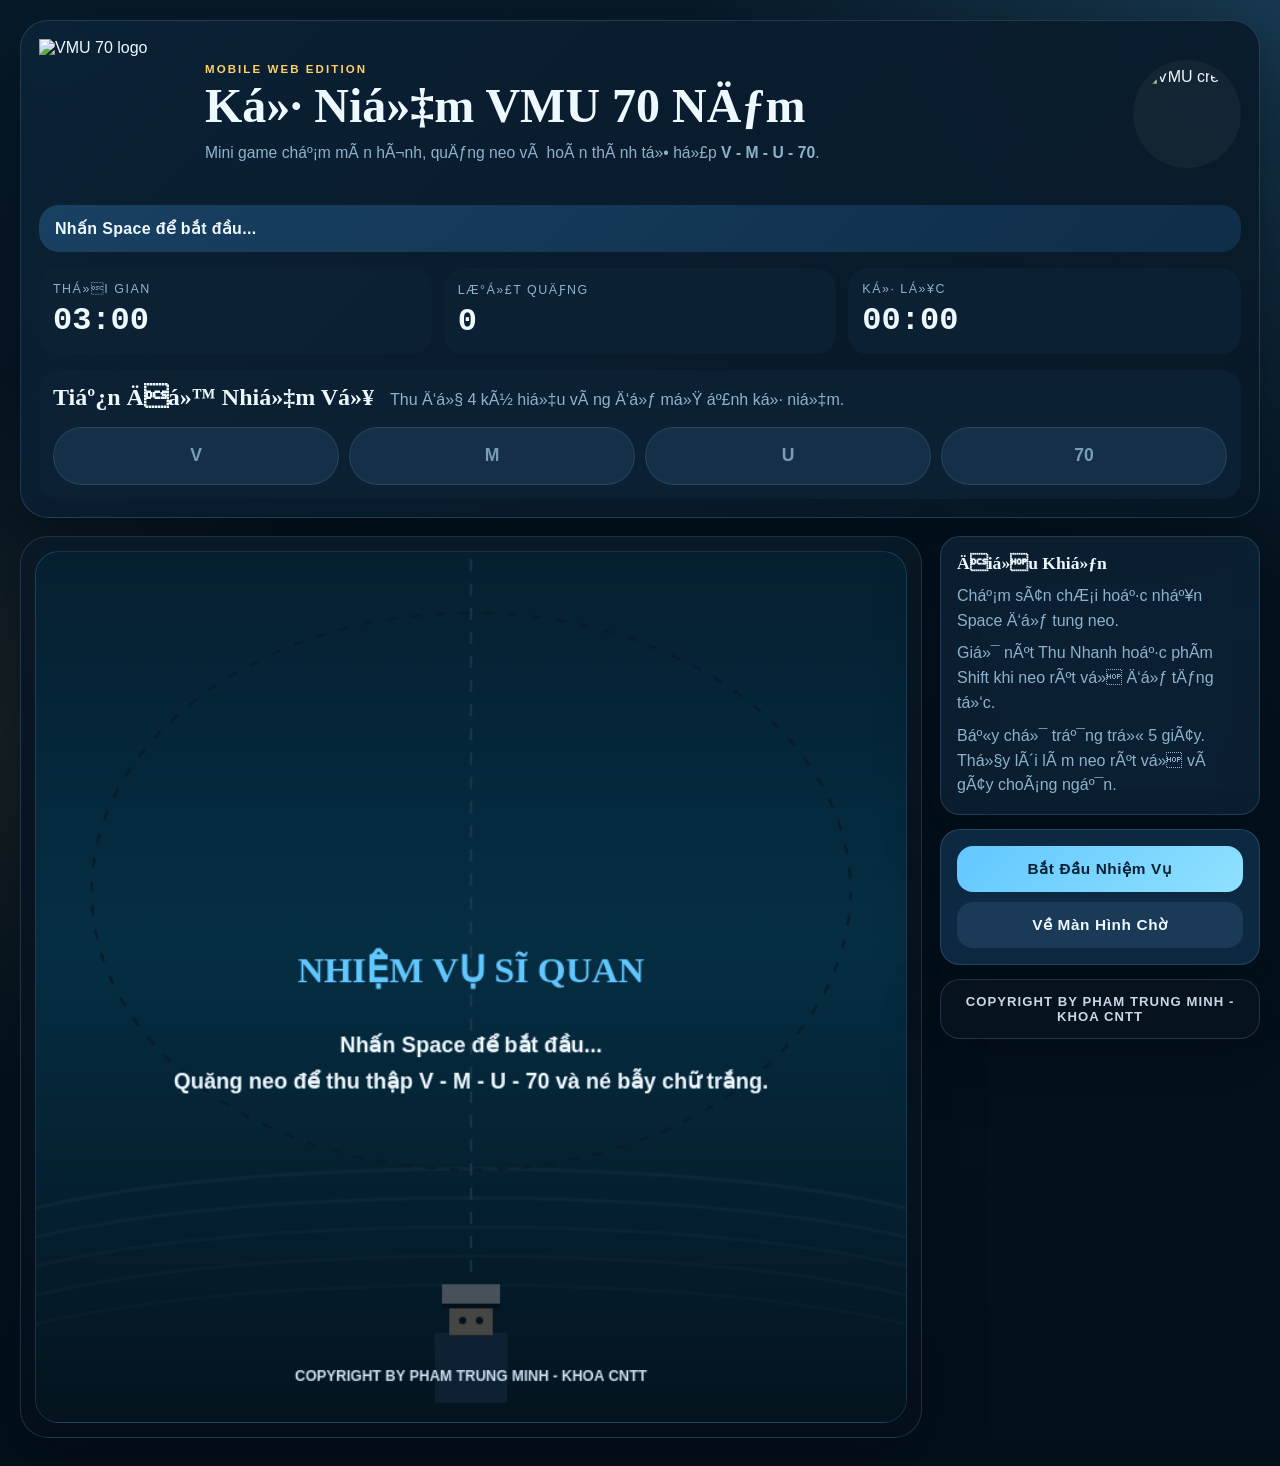
==== mobile_web/index.html @ 182072f7 "Add mobile web version for GitHub Pages" ====
﻿<!DOCTYPE html>
<html lang="vi">
  <head>
    <meta charset="UTF-8" />
    <meta name="viewport" content="width=device-width, initial-scale=1.0, viewport-fit=cover" />
    <title>VMU 70 Mobile Web</title>
    <meta
      name="description"
      content="Mini game web mobile cho su kien ky niem VMU 70 nam."
    />
    <link rel="stylesheet" href="./styles.css" />
  </head>
  <body>
    <div class="page-shell">
      <header class="hero-panel">
        <div class="brand-block">
          <img class="brand-logo" src="./logo-70-main.png" alt="VMU 70 logo" />
          <div class="brand-copy">
            <p class="eyebrow">Mobile Web Edition</p>
            <h1>Ká»· Niá»‡m VMU 70 NÄƒm</h1>
            <p class="lead">
              Mini game cháº¡m mÃ n hÃ¬nh, quÄƒng neo vÃ  hoÃ n thÃ nh tá»• há»£p
              <strong>V - M - U - 70</strong>.
            </p>
          </div>
          <img class="crest-logo" src="./Logo-Truong-Dai-Hoc-Hang-Hai.webp" alt="VMU crest" />
        </div>

        <div class="hero-note" id="heroNote">Nháº¥n Space Ä‘á»ƒ báº¯t Ä‘áº§u...</div>

        <div class="stat-grid">
          <article class="stat-card">
            <span class="stat-label">Thá»i Gian</span>
            <strong class="stat-value" id="timerValue">03:00</strong>
          </article>
          <article class="stat-card">
            <span class="stat-label">LÆ°á»£t QuÄƒng</span>
            <strong class="stat-value" id="shotsValue">0</strong>
          </article>
          <article class="stat-card">
            <span class="stat-label">Ká»· Lá»¥c</span>
            <strong class="stat-value" id="bestValue">00:00</strong>
          </article>
        </div>

        <section class="mission-panel">
          <div class="panel-heading">
            <h2>Tiáº¿n Äá»™ Nhiá»‡m Vá»¥</h2>
            <p>Thu Ä‘á»§ 4 kÃ½ hiá»‡u vÃ ng Ä‘á»ƒ má»Ÿ áº£nh ká»· niá»‡m.</p>
          </div>
          <div class="mission-strip" id="missionStrip"></div>
        </section>
      </header>

      <main class="game-layout">
        <section class="stage-card">
          <div class="stage-frame">
            <canvas id="gameCanvas" width="720" height="720"></canvas>
            <button class="fast-retract-button hidden" id="fastRetractButton" type="button">
              Thu Nhanh
            </button>
          </div>
        </section>

        <aside class="side-panel">
          <section class="info-card">
            <h2>Äiá»u Khiá»ƒn</h2>
            <p>Cháº¡m sÃ¢n chÆ¡i hoáº·c nháº¥n Space Ä‘á»ƒ tung neo.</p>
            <p>Giá»¯ nÃºt Thu Nhanh hoáº·c phÃ­m Shift khi neo rÃºt vá» Ä‘á»ƒ tÄƒng tá»‘c.</p>
            <p>Báº«y chá»¯ tráº¯ng trá»« 5 giÃ¢y. Thá»§y lÃ´i lÃ m neo rÃºt vá» vÃ  gÃ¢y choÃ¡ng ngáº¯n.</p>
          </section>

          <section class="action-card">
            <button class="primary-button" id="actionButton" type="button">Báº¯t Äáº§u Nhiá»‡m Vá»¥</button>
            <button class="secondary-button" id="resetButton" type="button">Vá» MÃ n HÃ¬nh Chá»</button>
          </section>


          <footer class="credit-bar">
            COPYRIGHT BY PHAM TRUNG MINH - KHOA CNTT
          </footer>
        </aside>
      </main>
    </div>

    <script src="./app.js"></script>
  </body>
</html>
---- mobile_web/styles.css ----
﻿:root {
  --bg: #04131f;
  --bg-soft: #0a1d2f;
  --card: rgba(13, 34, 53, 0.84);
  --card-strong: rgba(14, 43, 68, 0.96);
  --line: rgba(142, 201, 244, 0.18);
  --text: #eef8ff;
  --muted: #8eb2cb;
  --blue: #62c7ff;
  --gold: #ffd166;
  --red: #f45c6c;
  --green: #49b078;
  --shadow: 0 24px 60px rgba(1, 7, 15, 0.45);
  --radius-xl: 28px;
  --radius-lg: 20px;
  --radius-md: 14px;
}

* {
  box-sizing: border-box;
}

html,
body {
  min-height: 100%;
}

body {
  margin: 0;
  color: var(--text);
  font-family: "Bahnschrift", "Trebuchet MS", sans-serif;
  background:
    radial-gradient(circle at top right, rgba(98, 199, 255, 0.18), transparent 30%),
    radial-gradient(circle at left center, rgba(255, 209, 102, 0.08), transparent 24%),
    linear-gradient(180deg, #071a29 0%, #04131f 45%, #03101a 100%);
}

button,
canvas {
  touch-action: manipulation;
}

.page-shell {
  width: min(1240px, calc(100% - 24px));
  margin: 0 auto;
  padding: 20px 0 28px;
}

.hero-panel,
.stage-card,
.side-panel > * {
  border: 1px solid var(--line);
  box-shadow: var(--shadow);
  backdrop-filter: blur(14px);
}

.hero-panel {
  background: linear-gradient(135deg, rgba(11, 34, 54, 0.94), rgba(8, 23, 37, 0.92));
  border-radius: var(--radius-xl);
  padding: 18px;
  margin-bottom: 18px;
}

.brand-block {
  display: grid;
  grid-template-columns: auto 1fr auto;
  gap: 16px;
  align-items: center;
}

.brand-logo {
  width: clamp(92px, 18vw, 150px);
  aspect-ratio: 1;
  object-fit: contain;
  filter: drop-shadow(0 12px 26px rgba(98, 199, 255, 0.16));
}

.crest-logo {
  width: clamp(70px, 14vw, 108px);
  aspect-ratio: 1;
  object-fit: contain;
  border-radius: 999px;
  padding: 8px;
  background: rgba(255, 255, 255, 0.04);
}

.brand-copy h1,
.panel-heading h2,
.info-card h2 {
  margin: 0;
  font-family: "Palatino Linotype", "Book Antiqua", serif;
}

.eyebrow {
  margin: 0 0 6px;
  color: var(--gold);
  text-transform: uppercase;
  letter-spacing: 0.18em;
  font-size: 0.72rem;
  font-weight: 700;
}

.brand-copy h1 {
  font-size: clamp(1.8rem, 4vw, 3rem);
  line-height: 1.05;
}

.lead {
  margin: 10px 0 0;
  max-width: 620px;
  color: var(--muted);
  font-size: 0.98rem;
  line-height: 1.5;
}

.hero-note {
  margin-top: 16px;
  padding: 14px 16px;
  border-radius: var(--radius-lg);
  background: linear-gradient(135deg, rgba(25, 66, 101, 0.95), rgba(15, 47, 75, 0.92));
  color: var(--text);
  font-weight: 700;
  letter-spacing: 0.02em;
}

.stat-grid {
  display: grid;
  grid-template-columns: repeat(3, minmax(0, 1fr));
  gap: 12px;
  margin-top: 16px;
}

.stat-card,
.mission-panel,
.info-card,
.action-card {
  border-radius: var(--radius-lg);
  background: var(--card);
}

.stat-card {
  padding: 14px;
}

.stat-label {
  display: block;
  color: var(--muted);
  font-size: 0.78rem;
  text-transform: uppercase;
  letter-spacing: 0.12em;
}

.stat-value {
  display: block;
  margin-top: 6px;
  font-size: clamp(1.35rem, 4vw, 2rem);
  font-family: "Consolas", "Courier New", monospace;
}

.mission-panel {
  margin-top: 16px;
  padding: 14px;
}

.panel-heading {
  display: flex;
  flex-wrap: wrap;
  gap: 8px 16px;
  align-items: baseline;
}

.panel-heading p,
.info-card p {
  margin: 0;
  color: var(--muted);
  line-height: 1.55;
}

.mission-strip {
  display: grid;
  grid-template-columns: repeat(4, minmax(0, 1fr));
  gap: 10px;
  margin-top: 14px;
}

.mission-chip {
  display: grid;
  place-items: center;
  min-height: 58px;
  border-radius: 999px;
  background: rgba(23, 49, 73, 0.92);
  border: 1px solid rgba(110, 166, 209, 0.18);
  color: #7a9cb6;
  font-size: 1.1rem;
  font-weight: 900;
  transition: transform 180ms ease, background 180ms ease, color 180ms ease;
}

.mission-chip.active {
  background: linear-gradient(135deg, rgba(59, 140, 104, 0.96), rgba(36, 91, 67, 0.96));
  color: #fff6c1;
  transform: translateY(-2px);
}

.game-layout {
  display: grid;
  grid-template-columns: minmax(0, 1fr) 320px;
  gap: 18px;
  align-items: start;
}

.stage-card {
  background: linear-gradient(180deg, rgba(9, 25, 38, 0.98), rgba(4, 15, 26, 0.96));
  border-radius: var(--radius-xl);
  padding: 14px;
}

.stage-frame {
  position: relative;
  border-radius: 24px;
  overflow: hidden;
  border: 1px solid rgba(140, 197, 240, 0.16);
  background: linear-gradient(180deg, #0a2940, #041722);
  aspect-ratio: 1 / 1;
}

#gameCanvas {
  display: block;
  width: 100%;
  height: 100%;
}

.fast-retract-button {
  position: absolute;
  right: 14px;
  bottom: 14px;
  min-width: 108px;
  border: 0;
  border-radius: 999px;
  padding: 12px 16px;
  background: linear-gradient(135deg, rgba(255, 209, 102, 0.98), rgba(255, 169, 60, 0.92));
  color: #3b2200;
  font-size: 0.88rem;
  font-weight: 800;
  letter-spacing: 0.06em;
  text-transform: uppercase;
  box-shadow: 0 14px 30px rgba(255, 191, 73, 0.34);
}

.hidden {
  display: none !important;
}

.side-panel {
  display: grid;
  gap: 14px;
}

.info-card,
.action-card {
  padding: 16px;
}

.info-card h2 {
  margin-bottom: 10px;
  font-size: 1.1rem;
}

.info-card p + p {
  margin-top: 8px;
}

.compact p {
  font-size: 0.93rem;
}

.action-card {
  display: grid;
  gap: 10px;
  background: var(--card-strong);
}

.primary-button,
.secondary-button {
  border: 0;
  border-radius: 16px;
  padding: 14px 16px;
  font-size: 0.96rem;
  font-weight: 800;
  letter-spacing: 0.04em;
  cursor: pointer;
}

.primary-button {
  background: linear-gradient(135deg, var(--blue), #8fe1ff);
  color: #052032;
}

.secondary-button {
  background: rgba(27, 59, 88, 0.98);
  color: var(--text);
}

.credit-bar {
  padding: 14px 16px;
  text-align: center;
  border-radius: var(--radius-lg);
  background: rgba(8, 20, 32, 0.82);
  color: #c7d9e8;
  font-size: 0.82rem;
  font-weight: 800;
  letter-spacing: 0.08em;
  text-transform: uppercase;
}

code {
  font-family: "Consolas", "Courier New", monospace;
  background: rgba(255, 255, 255, 0.08);
  border-radius: 8px;
  padding: 2px 6px;
}

@media (max-width: 980px) {
  .game-layout {
    grid-template-columns: 1fr;
  }

  .side-panel {
    grid-template-columns: repeat(2, minmax(0, 1fr));
  }

  .side-panel > .credit-bar {
    grid-column: 1 / -1;
  }
}

@media (max-width: 720px) {
  .page-shell {
    width: min(100% - 14px, 100%);
    padding: 12px 0 24px;
  }

  .hero-panel,
  .stage-card {
    border-radius: 22px;
  }

  .brand-block {
    grid-template-columns: 1fr;
    justify-items: center;
    text-align: center;
  }

  .lead {
    font-size: 0.93rem;
  }

  .stat-grid,
  .mission-strip,
  .side-panel {
    grid-template-columns: 1fr;
  }

  .stat-card {
    min-height: 84px;
  }

  .fast-retract-button {
    right: 10px;
    bottom: 10px;
    min-width: 94px;
    padding: 10px 14px;
    font-size: 0.78rem;
  }
}
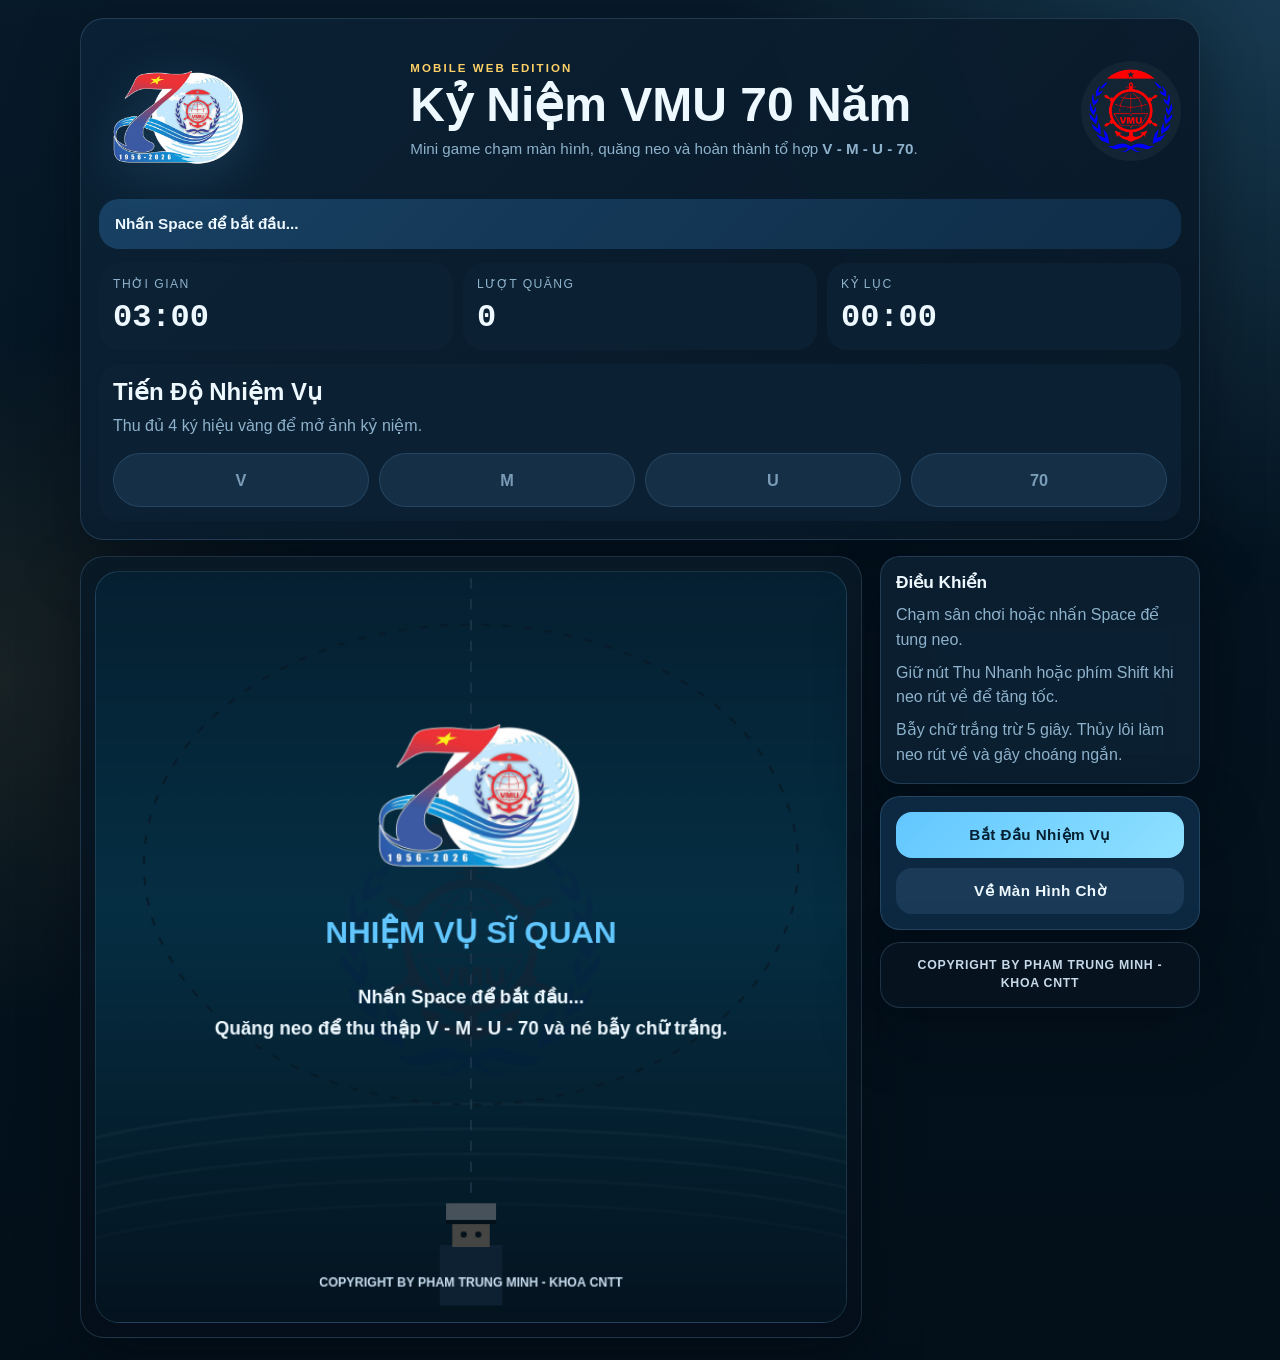
==== commit 6f1ce44a: "Fix mobile web encoding and responsive layout" ====
--- a/mobile_web/index.html
+++ b/mobile_web/index.html
@@ -6,7 +6,7 @@
     <title>VMU 70 Mobile Web</title>
     <meta
       name="description"
-      content="Mini game web mobile cho su kien ky niem VMU 70 nam."
+      content="Mini game web mobile cho sự kiện kỷ niệm VMU 70 năm."
     />
     <link rel="stylesheet" href="./styles.css" />
   </head>
@@ -17,36 +17,36 @@
           <img class="brand-logo" src="./logo-70-main.png" alt="VMU 70 logo" />
           <div class="brand-copy">
             <p class="eyebrow">Mobile Web Edition</p>
-            <h1>Ká»· Niá»‡m VMU 70 NÄƒm</h1>
+            <h1>Kỷ Niệm VMU 70 Năm</h1>
             <p class="lead">
-              Mini game cháº¡m mÃ n hÃ¬nh, quÄƒng neo vÃ  hoÃ n thÃ nh tá»• há»£p
+              Mini game chạm màn hình, quăng neo và hoàn thành tổ hợp
               <strong>V - M - U - 70</strong>.
             </p>
           </div>
           <img class="crest-logo" src="./Logo-Truong-Dai-Hoc-Hang-Hai.webp" alt="VMU crest" />
         </div>
 
-        <div class="hero-note" id="heroNote">Nháº¥n Space Ä‘á»ƒ báº¯t Ä‘áº§u...</div>
+        <div class="hero-note" id="heroNote">Nhấn Space để bắt đầu...</div>
 
         <div class="stat-grid">
           <article class="stat-card">
-            <span class="stat-label">Thá»i Gian</span>
+            <span class="stat-label">Thời Gian</span>
             <strong class="stat-value" id="timerValue">03:00</strong>
           </article>
           <article class="stat-card">
-            <span class="stat-label">LÆ°á»£t QuÄƒng</span>
+            <span class="stat-label">Lượt Quăng</span>
             <strong class="stat-value" id="shotsValue">0</strong>
           </article>
           <article class="stat-card">
-            <span class="stat-label">Ká»· Lá»¥c</span>
+            <span class="stat-label">Kỷ Lục</span>
             <strong class="stat-value" id="bestValue">00:00</strong>
           </article>
         </div>
 
         <section class="mission-panel">
           <div class="panel-heading">
-            <h2>Tiáº¿n Äá»™ Nhiá»‡m Vá»¥</h2>
-            <p>Thu Ä‘á»§ 4 kÃ½ hiá»‡u vÃ ng Ä‘á»ƒ má»Ÿ áº£nh ká»· niá»‡m.</p>
+            <h2>Tiến Độ Nhiệm Vụ</h2>
+            <p>Thu đủ 4 ký hiệu vàng để mở ảnh kỷ niệm.</p>
           </div>
           <div class="mission-strip" id="missionStrip"></div>
         </section>
@@ -64,17 +64,16 @@
 
         <aside class="side-panel">
           <section class="info-card">
-            <h2>Äiá»u Khiá»ƒn</h2>
-            <p>Cháº¡m sÃ¢n chÆ¡i hoáº·c nháº¥n Space Ä‘á»ƒ tung neo.</p>
-            <p>Giá»¯ nÃºt Thu Nhanh hoáº·c phÃ­m Shift khi neo rÃºt vá» Ä‘á»ƒ tÄƒng tá»‘c.</p>
-            <p>Báº«y chá»¯ tráº¯ng trá»« 5 giÃ¢y. Thá»§y lÃ´i lÃ m neo rÃºt vá» vÃ  gÃ¢y choÃ¡ng ngáº¯n.</p>
+            <h2>Điều Khiển</h2>
+            <p>Chạm sân chơi hoặc nhấn Space để tung neo.</p>
+            <p>Giữ nút Thu Nhanh hoặc phím Shift khi neo rút về để tăng tốc.</p>
+            <p>Bẫy chữ trắng trừ 5 giây. Thủy lôi làm neo rút về và gây choáng ngắn.</p>
           </section>
 
           <section class="action-card">
-            <button class="primary-button" id="actionButton" type="button">Báº¯t Äáº§u Nhiá»‡m Vá»¥</button>
-            <button class="secondary-button" id="resetButton" type="button">Vá» MÃ n HÃ¬nh Chá»</button>
+            <button class="primary-button" id="actionButton" type="button">Bắt Đầu Nhiệm Vụ</button>
+            <button class="secondary-button" id="resetButton" type="button">Về Màn Hình Chờ</button>
           </section>
-
 
           <footer class="credit-bar">
             COPYRIGHT BY PHAM TRUNG MINH - KHOA CNTT
@@ -86,4 +85,3 @@
     <script src="./app.js"></script>
   </body>
 </html>
-
--- a/mobile_web/styles.css
+++ b/mobile_web/styles.css
@@ -9,7 +9,6 @@
   --blue: #62c7ff;
   --gold: #ffd166;
   --red: #f45c6c;
-  --green: #49b078;
   --shadow: 0 24px 60px rgba(1, 7, 15, 0.45);
   --radius-xl: 28px;
   --radius-lg: 20px;
@@ -25,25 +24,38 @@
   min-height: 100%;
 }
 
+html {
+  overflow-x: hidden;
+}
+
 body {
   margin: 0;
   color: var(--text);
-  font-family: "Bahnschrift", "Trebuchet MS", sans-serif;
+  font-family: "Segoe UI", Roboto, "Helvetica Neue", Arial, "Noto Sans", sans-serif;
   background:
     radial-gradient(circle at top right, rgba(98, 199, 255, 0.18), transparent 30%),
     radial-gradient(circle at left center, rgba(255, 209, 102, 0.08), transparent 24%),
     linear-gradient(180deg, #071a29 0%, #04131f 45%, #03101a 100%);
 }
 
+img {
+  display: block;
+  max-width: 100%;
+}
+
 button,
 canvas {
   touch-action: manipulation;
 }
 
+button {
+  font: inherit;
+}
+
 .page-shell {
-  width: min(1240px, calc(100% - 24px));
+  width: min(100% - 16px, 1120px);
   margin: 0 auto;
-  padding: 20px 0 28px;
+  padding: 12px 0 max(22px, env(safe-area-inset-bottom));
 }
 
 .hero-panel,
@@ -56,27 +68,27 @@
 
 .hero-panel {
   background: linear-gradient(135deg, rgba(11, 34, 54, 0.94), rgba(8, 23, 37, 0.92));
-  border-radius: var(--radius-xl);
-  padding: 18px;
-  margin-bottom: 18px;
+  border-radius: 24px;
+  padding: 14px;
+  margin-bottom: 16px;
 }
 
 .brand-block {
   display: grid;
-  grid-template-columns: auto 1fr auto;
-  gap: 16px;
-  align-items: center;
+  gap: 12px;
+  justify-items: center;
+  text-align: center;
 }
 
 .brand-logo {
-  width: clamp(92px, 18vw, 150px);
+  width: clamp(92px, 29vw, 148px);
   aspect-ratio: 1;
   object-fit: contain;
   filter: drop-shadow(0 12px 26px rgba(98, 199, 255, 0.16));
 }
 
 .crest-logo {
-  width: clamp(70px, 14vw, 108px);
+  width: clamp(68px, 22vw, 100px);
   aspect-ratio: 1;
   object-fit: contain;
   border-radius: 999px;
@@ -84,50 +96,55 @@
   background: rgba(255, 255, 255, 0.04);
 }
 
+.brand-copy {
+  display: grid;
+  gap: 6px;
+}
+
 .brand-copy h1,
 .panel-heading h2,
 .info-card h2 {
   margin: 0;
-  font-family: "Palatino Linotype", "Book Antiqua", serif;
 }
 
 .eyebrow {
-  margin: 0 0 6px;
+  margin: 0;
   color: var(--gold);
   text-transform: uppercase;
   letter-spacing: 0.18em;
   font-size: 0.72rem;
-  font-weight: 700;
+  font-weight: 800;
 }
 
 .brand-copy h1 {
-  font-size: clamp(1.8rem, 4vw, 3rem);
-  line-height: 1.05;
+  font-size: clamp(1.7rem, 8.2vw, 3rem);
+  line-height: 1.06;
+  font-weight: 800;
 }
 
 .lead {
-  margin: 10px 0 0;
-  max-width: 620px;
+  margin: 0;
   color: var(--muted);
-  font-size: 0.98rem;
-  line-height: 1.5;
+  font-size: 0.95rem;
+  line-height: 1.55;
 }
 
 .hero-note {
-  margin-top: 16px;
+  margin-top: 14px;
   padding: 14px 16px;
   border-radius: var(--radius-lg);
   background: linear-gradient(135deg, rgba(25, 66, 101, 0.95), rgba(15, 47, 75, 0.92));
   color: var(--text);
+  font-size: 0.96rem;
   font-weight: 700;
-  letter-spacing: 0.02em;
+  line-height: 1.45;
 }
 
 .stat-grid {
   display: grid;
-  grid-template-columns: repeat(3, minmax(0, 1fr));
-  gap: 12px;
-  margin-top: 16px;
+  grid-template-columns: 1fr;
+  gap: 10px;
+  margin-top: 14px;
 }
 
 .stat-card,
@@ -145,28 +162,26 @@
 .stat-label {
   display: block;
   color: var(--muted);
-  font-size: 0.78rem;
+  font-size: 0.76rem;
   text-transform: uppercase;
   letter-spacing: 0.12em;
 }
 
 .stat-value {
   display: block;
-  margin-top: 6px;
-  font-size: clamp(1.35rem, 4vw, 2rem);
+  margin-top: 8px;
+  font-size: clamp(1.45rem, 6vw, 2rem);
   font-family: "Consolas", "Courier New", monospace;
 }
 
 .mission-panel {
-  margin-top: 16px;
+  margin-top: 14px;
   padding: 14px;
 }
 
 .panel-heading {
-  display: flex;
-  flex-wrap: wrap;
-  gap: 8px 16px;
-  align-items: baseline;
+  display: grid;
+  gap: 8px;
 }
 
 .panel-heading p,
@@ -178,7 +193,7 @@
 
 .mission-strip {
   display: grid;
-  grid-template-columns: repeat(4, minmax(0, 1fr));
+  grid-template-columns: repeat(2, minmax(0, 1fr));
   gap: 10px;
   margin-top: 14px;
 }
@@ -186,12 +201,12 @@
 .mission-chip {
   display: grid;
   place-items: center;
-  min-height: 58px;
+  min-height: 54px;
   border-radius: 999px;
   background: rgba(23, 49, 73, 0.92);
   border: 1px solid rgba(110, 166, 209, 0.18);
   color: #7a9cb6;
-  font-size: 1.1rem;
+  font-size: 1.02rem;
   font-weight: 900;
   transition: transform 180ms ease, background 180ms ease, color 180ms ease;
 }
@@ -204,20 +219,20 @@
 
 .game-layout {
   display: grid;
-  grid-template-columns: minmax(0, 1fr) 320px;
-  gap: 18px;
+  grid-template-columns: 1fr;
+  gap: 16px;
   align-items: start;
 }
 
 .stage-card {
   background: linear-gradient(180deg, rgba(9, 25, 38, 0.98), rgba(4, 15, 26, 0.96));
-  border-radius: var(--radius-xl);
-  padding: 14px;
+  border-radius: 24px;
+  padding: 10px;
 }
 
 .stage-frame {
   position: relative;
-  border-radius: 24px;
+  border-radius: 20px;
   overflow: hidden;
   border: 1px solid rgba(140, 197, 240, 0.16);
   background: linear-gradient(180deg, #0a2940, #041722);
@@ -232,17 +247,17 @@
 
 .fast-retract-button {
   position: absolute;
-  right: 14px;
-  bottom: 14px;
-  min-width: 108px;
+  right: 10px;
+  bottom: 10px;
+  min-width: 96px;
   border: 0;
   border-radius: 999px;
-  padding: 12px 16px;
+  padding: 10px 14px;
   background: linear-gradient(135deg, rgba(255, 209, 102, 0.98), rgba(255, 169, 60, 0.92));
   color: #3b2200;
-  font-size: 0.88rem;
+  font-size: 0.78rem;
   font-weight: 800;
-  letter-spacing: 0.06em;
+  letter-spacing: 0.05em;
   text-transform: uppercase;
   box-shadow: 0 14px 30px rgba(255, 191, 73, 0.34);
 }
@@ -253,27 +268,23 @@
 
 .side-panel {
   display: grid;
-  gap: 14px;
+  gap: 12px;
 }
 
 .info-card,
 .action-card {
-  padding: 16px;
+  padding: 15px;
 }
 
 .info-card h2 {
   margin-bottom: 10px;
-  font-size: 1.1rem;
+  font-size: 1.08rem;
 }
 
 .info-card p + p {
   margin-top: 8px;
 }
 
-.compact p {
-  font-size: 0.93rem;
-}
-
 .action-card {
   display: grid;
   gap: 10px;
@@ -282,12 +293,13 @@
 
 .primary-button,
 .secondary-button {
+  width: 100%;
   border: 0;
   border-radius: 16px;
   padding: 14px 16px;
-  font-size: 0.96rem;
+  font-size: 0.95rem;
   font-weight: 800;
-  letter-spacing: 0.04em;
+  letter-spacing: 0.03em;
   cursor: pointer;
 }
 
@@ -307,69 +319,84 @@
   border-radius: var(--radius-lg);
   background: rgba(8, 20, 32, 0.82);
   color: #c7d9e8;
-  font-size: 0.82rem;
+  font-size: 0.77rem;
   font-weight: 800;
-  letter-spacing: 0.08em;
+  line-height: 1.45;
+  letter-spacing: 0.06em;
   text-transform: uppercase;
 }
 
-code {
-  font-family: "Consolas", "Courier New", monospace;
-  background: rgba(255, 255, 255, 0.08);
-  border-radius: 8px;
-  padding: 2px 6px;
-}
-
-@media (max-width: 980px) {
+@media (min-width: 560px) {
+  .stat-grid {
+    grid-template-columns: repeat(3, minmax(0, 1fr));
+  }
+
+  .mission-strip {
+    grid-template-columns: repeat(4, minmax(0, 1fr));
+  }
+}
+
+@media (min-width: 700px) {
+  .page-shell {
+    width: min(100% - 24px, 1120px);
+    padding-top: 18px;
+  }
+
+  .hero-panel {
+    padding: 18px;
+  }
+
+  .stage-card {
+    padding: 14px;
+  }
+
+  .stage-frame {
+    border-radius: 24px;
+  }
+}
+
+@media (min-width: 860px) {
+  .brand-block {
+    grid-template-columns: auto minmax(0, 1fr) auto;
+    gap: 16px;
+    align-items: center;
+    text-align: left;
+  }
+}
+
+@media (min-width: 980px) {
   .game-layout {
-    grid-template-columns: 1fr;
+    grid-template-columns: minmax(0, 1fr) 320px;
+    gap: 18px;
   }
 
   .side-panel {
-    grid-template-columns: repeat(2, minmax(0, 1fr));
-  }
-
-  .side-panel > .credit-bar {
-    grid-column: 1 / -1;
-  }
-}
-
-@media (max-width: 720px) {
+    position: sticky;
+    top: 18px;
+  }
+}
+
+@media (max-width: 380px) {
   .page-shell {
-    width: min(100% - 14px, 100%);
-    padding: 12px 0 24px;
+    width: min(100% - 12px, 100%);
   }
 
   .hero-panel,
   .stage-card {
-    border-radius: 22px;
-  }
-
-  .brand-block {
-    grid-template-columns: 1fr;
-    justify-items: center;
-    text-align: center;
-  }
-
-  .lead {
-    font-size: 0.93rem;
-  }
-
-  .stat-grid,
-  .mission-strip,
-  .side-panel {
-    grid-template-columns: 1fr;
-  }
-
-  .stat-card {
-    min-height: 84px;
-  }
-
-  .fast-retract-button {
-    right: 10px;
-    bottom: 10px;
-    min-width: 94px;
-    padding: 10px 14px;
-    font-size: 0.78rem;
-  }
-}
+    border-radius: 20px;
+  }
+
+  .brand-copy h1 {
+    font-size: 1.56rem;
+  }
+
+  .lead,
+  .hero-note,
+  .info-card p {
+    font-size: 0.91rem;
+  }
+
+  .mission-chip {
+    min-height: 50px;
+  }
+}
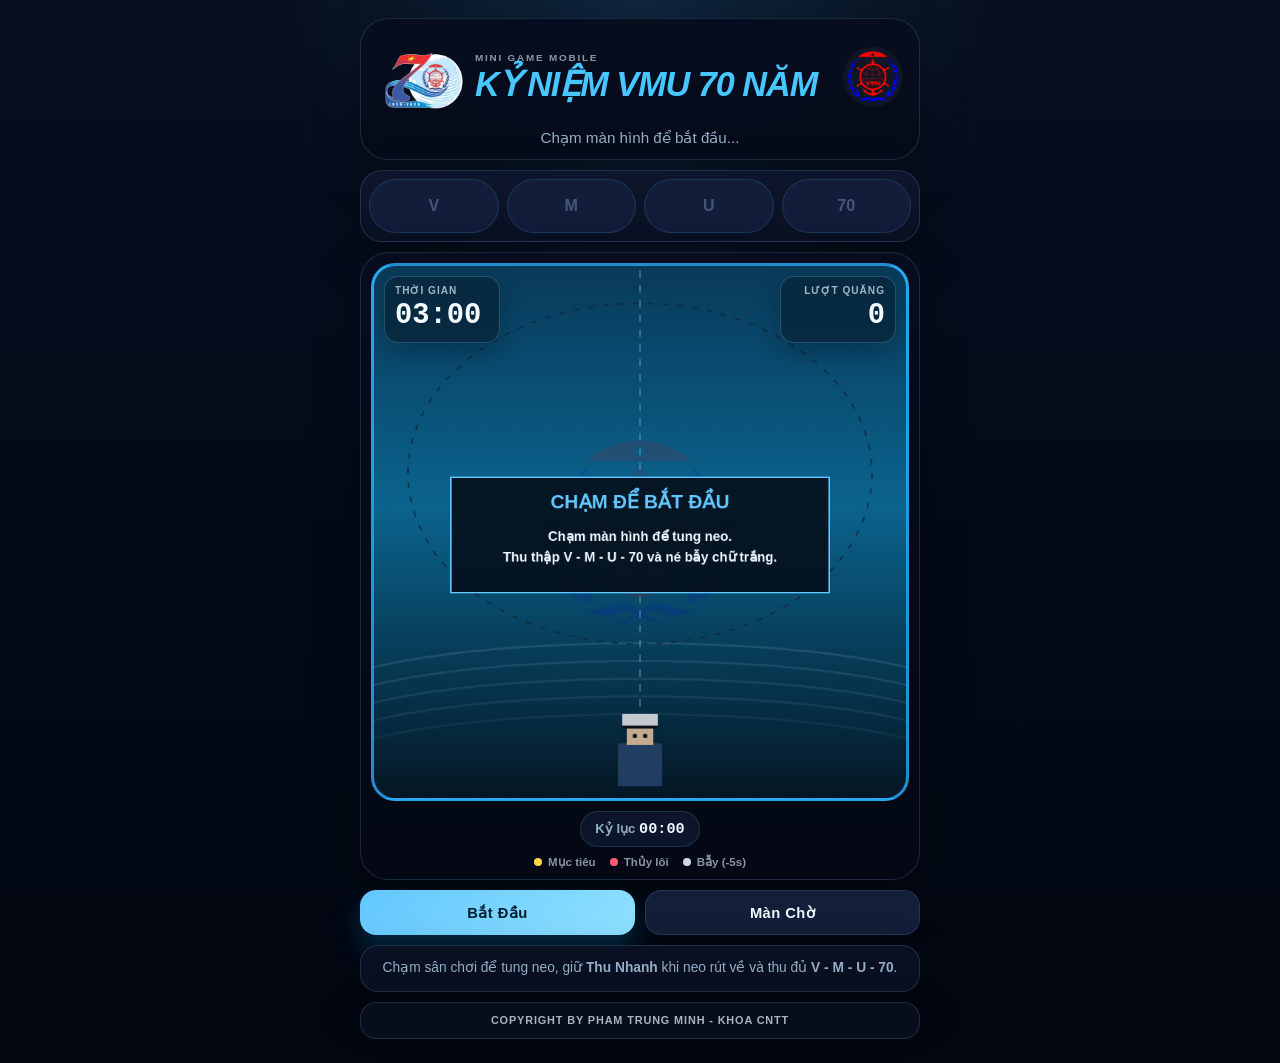
==== commit f025cf49: "Compact mobile web layout and touch-first copy" ====
--- a/mobile_web/index.html
+++ b/mobile_web/index.html
@@ -12,73 +12,66 @@
   </head>
   <body>
     <div class="page-shell">
-      <header class="hero-panel">
-        <div class="brand-block">
-          <img class="brand-logo" src="./logo-70-main.png" alt="VMU 70 logo" />
-          <div class="brand-copy">
-            <p class="eyebrow">Mobile Web Edition</p>
-            <h1>Kỷ Niệm VMU 70 Năm</h1>
-            <p class="lead">
-              Mini game chạm màn hình, quăng neo và hoàn thành tổ hợp
-              <strong>V - M - U - 70</strong>.
-            </p>
+      <main class="game-card">
+        <header class="hero-panel">
+          <div class="brand-row">
+            <img class="brand-logo" src="./logo-70-main.png" alt="VMU 70 logo" />
+            <div class="brand-copy">
+              <p class="eyebrow">Mini Game Mobile</p>
+              <h1>KỶ NIỆM VMU 70 NĂM</h1>
+            </div>
+            <img class="crest-logo" src="./Logo-Truong-Dai-Hoc-Hang-Hai.webp" alt="VMU crest" />
           </div>
-          <img class="crest-logo" src="./Logo-Truong-Dai-Hoc-Hang-Hai.webp" alt="VMU crest" />
-        </div>
-
-        <div class="hero-note" id="heroNote">Nhấn Space để bắt đầu...</div>
-
-        <div class="stat-grid">
-          <article class="stat-card">
-            <span class="stat-label">Thời Gian</span>
-            <strong class="stat-value" id="timerValue">03:00</strong>
-          </article>
-          <article class="stat-card">
-            <span class="stat-label">Lượt Quăng</span>
-            <strong class="stat-value" id="shotsValue">0</strong>
-          </article>
-          <article class="stat-card">
-            <span class="stat-label">Kỷ Lục</span>
-            <strong class="stat-value" id="bestValue">00:00</strong>
-          </article>
-        </div>
+          <div class="hero-note" id="heroNote">Chạm màn hình để bắt đầu...</div>
+        </header>
 
         <section class="mission-panel">
-          <div class="panel-heading">
-            <h2>Tiến Độ Nhiệm Vụ</h2>
-            <p>Thu đủ 4 ký hiệu vàng để mở ảnh kỷ niệm.</p>
-          </div>
           <div class="mission-strip" id="missionStrip"></div>
         </section>
-      </header>
 
-      <main class="game-layout">
         <section class="stage-card">
           <div class="stage-frame">
+            <div class="stage-hud">
+              <article class="hud-card">
+                <span class="stat-label">Thời Gian</span>
+                <strong class="stat-value" id="timerValue">03:00</strong>
+              </article>
+              <article class="hud-card hud-card-right">
+                <span class="stat-label">Lượt Quăng</span>
+                <strong class="stat-value" id="shotsValue">0</strong>
+              </article>
+            </div>
+
             <canvas id="gameCanvas" width="720" height="720"></canvas>
+
             <button class="fast-retract-button hidden" id="fastRetractButton" type="button">
               Thu Nhanh
             </button>
           </div>
+
+          <div class="stage-footer">
+            <div class="record-pill">Kỷ lục <strong id="bestValue">00:00</strong></div>
+            <div class="legend-bar">
+              <span class="legend-item"><span class="legend-dot target-dot"></span>Mục tiêu</span>
+              <span class="legend-item"><span class="legend-dot mine-dot"></span>Thủy lôi</span>
+              <span class="legend-item"><span class="legend-dot trap-dot"></span>Bẫy (-5s)</span>
+            </div>
+          </div>
         </section>
 
-        <aside class="side-panel">
-          <section class="info-card">
-            <h2>Điều Khiển</h2>
-            <p>Chạm sân chơi hoặc nhấn Space để tung neo.</p>
-            <p>Giữ nút Thu Nhanh hoặc phím Shift khi neo rút về để tăng tốc.</p>
-            <p>Bẫy chữ trắng trừ 5 giây. Thủy lôi làm neo rút về và gây choáng ngắn.</p>
-          </section>
+        <section class="action-card">
+          <button class="primary-button" id="actionButton" type="button">Bắt Đầu</button>
+          <button class="secondary-button" id="resetButton" type="button">Màn Chờ</button>
+        </section>
 
-          <section class="action-card">
-            <button class="primary-button" id="actionButton" type="button">Bắt Đầu Nhiệm Vụ</button>
-            <button class="secondary-button" id="resetButton" type="button">Về Màn Hình Chờ</button>
-          </section>
+        <section class="info-card compact">
+          <p>
+            Chạm sân chơi để tung neo, giữ <strong>Thu Nhanh</strong> khi neo rút về và thu đủ
+            <strong>V - M - U - 70</strong>.
+          </p>
+        </section>
 
-          <footer class="credit-bar">
-            COPYRIGHT BY PHAM TRUNG MINH - KHOA CNTT
-          </footer>
-        </aside>
+        <footer class="credit-bar">COPYRIGHT BY PHAM TRUNG MINH - KHOA CNTT</footer>
       </main>
     </div>
 
--- a/mobile_web/styles.css
+++ b/mobile_web/styles.css
@@ -1,18 +1,18 @@
 ﻿:root {
-  --bg: #04131f;
-  --bg-soft: #0a1d2f;
-  --card: rgba(13, 34, 53, 0.84);
-  --card-strong: rgba(14, 43, 68, 0.96);
-  --line: rgba(142, 201, 244, 0.18);
+  --bg: #020814;
+  --shell: #070d21;
+  --panel: #0a1229;
+  --panel-soft: #11172d;
+  --frame: #040b19;
+  --line: rgba(64, 179, 255, 0.26);
+  --line-soft: rgba(125, 188, 241, 0.18);
   --text: #eef8ff;
-  --muted: #8eb2cb;
-  --blue: #62c7ff;
-  --gold: #ffd166;
-  --red: #f45c6c;
-  --shadow: 0 24px 60px rgba(1, 7, 15, 0.45);
-  --radius-xl: 28px;
-  --radius-lg: 20px;
-  --radius-md: 14px;
+  --muted: #95adc5;
+  --blue: #47c6ff;
+  --blue-strong: #1fb4ff;
+  --gold: #ffd447;
+  --red: #ff5d78;
+  --shadow: 0 18px 45px rgba(0, 0, 0, 0.34);
 }
 
 * {
@@ -22,10 +22,6 @@
 html,
 body {
   min-height: 100%;
-}
-
-html {
-  overflow-x: hidden;
 }
 
 body {
@@ -33,9 +29,8 @@
   color: var(--text);
   font-family: "Segoe UI", Roboto, "Helvetica Neue", Arial, "Noto Sans", sans-serif;
   background:
-    radial-gradient(circle at top right, rgba(98, 199, 255, 0.18), transparent 30%),
-    radial-gradient(circle at left center, rgba(255, 209, 102, 0.08), transparent 24%),
-    linear-gradient(180deg, #071a29 0%, #04131f 45%, #03101a 100%);
+    radial-gradient(circle at top center, rgba(70, 198, 255, 0.12), transparent 28%),
+    linear-gradient(180deg, #071021 0%, #030916 55%, #020711 100%);
 }
 
 img {
@@ -53,190 +48,129 @@
 }
 
 .page-shell {
-  width: min(100% - 16px, 1120px);
+  width: min(100% - 16px, 520px);
   margin: 0 auto;
-  padding: 12px 0 max(22px, env(safe-area-inset-bottom));
+  padding: 14px 0 24px;
+}
+
+.game-card {
+  display: grid;
+  gap: 10px;
 }
 
 .hero-panel,
+.mission-panel,
 .stage-card,
-.side-panel > * {
-  border: 1px solid var(--line);
+.info-card,
+.credit-bar {
+  border: 1px solid var(--line-soft);
   box-shadow: var(--shadow);
-  backdrop-filter: blur(14px);
 }
 
 .hero-panel {
-  background: linear-gradient(135deg, rgba(11, 34, 54, 0.94), rgba(8, 23, 37, 0.92));
-  border-radius: 24px;
-  padding: 14px;
-  margin-bottom: 16px;
-}
-
-.brand-block {
-  display: grid;
-  gap: 12px;
-  justify-items: center;
-  text-align: center;
+  padding: 12px 14px 10px;
+  border-radius: 28px;
+  background: linear-gradient(180deg, rgba(7, 14, 31, 0.98), rgba(5, 11, 24, 0.98));
+}
+
+.brand-row {
+  display: grid;
+  grid-template-columns: auto 1fr auto;
+  gap: 10px;
+  align-items: center;
 }
 
 .brand-logo {
-  width: clamp(92px, 29vw, 148px);
+  width: clamp(66px, 18vw, 88px);
   aspect-ratio: 1;
   object-fit: contain;
-  filter: drop-shadow(0 12px 26px rgba(98, 199, 255, 0.16));
 }
 
 .crest-logo {
-  width: clamp(68px, 22vw, 100px);
+  width: clamp(46px, 14vw, 62px);
   aspect-ratio: 1;
   object-fit: contain;
   border-radius: 999px;
+  padding: 4px;
+  background: rgba(255, 255, 255, 0.04);
+}
+
+.brand-copy {
+  min-width: 0;
+}
+
+.eyebrow {
+  margin: 0 0 4px;
+  color: rgba(225, 236, 247, 0.62);
+  font-size: 0.62rem;
+  font-weight: 800;
+  letter-spacing: 0.18em;
+  text-transform: uppercase;
+}
+
+.brand-copy h1 {
+  margin: 0;
+  color: var(--blue);
+  font-size: clamp(1.48rem, 6.8vw, 2.14rem);
+  font-weight: 900;
+  font-style: italic;
+  letter-spacing: -0.03em;
+  line-height: 1.02;
+  text-transform: uppercase;
+}
+
+.hero-note {
+  margin-top: 8px;
+  color: var(--muted);
+  font-size: 0.92rem;
+  text-align: center;
+}
+
+.mission-panel {
   padding: 8px;
-  background: rgba(255, 255, 255, 0.04);
-}
-
-.brand-copy {
-  display: grid;
-  gap: 6px;
-}
-
-.brand-copy h1,
-.panel-heading h2,
-.info-card h2 {
-  margin: 0;
-}
-
-.eyebrow {
-  margin: 0;
-  color: var(--gold);
-  text-transform: uppercase;
-  letter-spacing: 0.18em;
-  font-size: 0.72rem;
-  font-weight: 800;
-}
-
-.brand-copy h1 {
-  font-size: clamp(1.7rem, 8.2vw, 3rem);
-  line-height: 1.06;
-  font-weight: 800;
-}
-
-.lead {
-  margin: 0;
-  color: var(--muted);
+  border-radius: 22px;
+  background: linear-gradient(180deg, rgba(14, 22, 46, 0.98), rgba(10, 17, 35, 0.98));
+}
+
+.mission-strip {
+  display: grid;
+  grid-template-columns: repeat(4, minmax(0, 1fr));
+  gap: 8px;
+}
+
+.mission-chip {
+  display: grid;
+  place-items: center;
+  min-height: 50px;
+  border-radius: 999px;
+  background: rgba(19, 30, 58, 0.95);
+  border: 1px solid rgba(70, 198, 255, 0.16);
+  color: rgba(142, 170, 202, 0.42);
   font-size: 0.95rem;
-  line-height: 1.55;
-}
-
-.hero-note {
-  margin-top: 14px;
-  padding: 14px 16px;
-  border-radius: var(--radius-lg);
-  background: linear-gradient(135deg, rgba(25, 66, 101, 0.95), rgba(15, 47, 75, 0.92));
-  color: var(--text);
-  font-size: 0.96rem;
-  font-weight: 700;
-  line-height: 1.45;
-}
-
-.stat-grid {
-  display: grid;
-  grid-template-columns: 1fr;
-  gap: 10px;
-  margin-top: 14px;
-}
-
-.stat-card,
-.mission-panel,
-.info-card,
-.action-card {
-  border-radius: var(--radius-lg);
-  background: var(--card);
-}
-
-.stat-card {
-  padding: 14px;
-}
-
-.stat-label {
-  display: block;
-  color: var(--muted);
-  font-size: 0.76rem;
-  text-transform: uppercase;
-  letter-spacing: 0.12em;
-}
-
-.stat-value {
-  display: block;
-  margin-top: 8px;
-  font-size: clamp(1.45rem, 6vw, 2rem);
-  font-family: "Consolas", "Courier New", monospace;
-}
-
-.mission-panel {
-  margin-top: 14px;
-  padding: 14px;
-}
-
-.panel-heading {
-  display: grid;
-  gap: 8px;
-}
-
-.panel-heading p,
-.info-card p {
-  margin: 0;
-  color: var(--muted);
-  line-height: 1.55;
-}
-
-.mission-strip {
-  display: grid;
-  grid-template-columns: repeat(2, minmax(0, 1fr));
-  gap: 10px;
-  margin-top: 14px;
-}
-
-.mission-chip {
-  display: grid;
-  place-items: center;
-  min-height: 54px;
-  border-radius: 999px;
-  background: rgba(23, 49, 73, 0.92);
-  border: 1px solid rgba(110, 166, 209, 0.18);
-  color: #7a9cb6;
-  font-size: 1.02rem;
   font-weight: 900;
-  transition: transform 180ms ease, background 180ms ease, color 180ms ease;
+  transition: transform 160ms ease, background 160ms ease, color 160ms ease, border-color 160ms ease;
 }
 
 .mission-chip.active {
-  background: linear-gradient(135deg, rgba(59, 140, 104, 0.96), rgba(36, 91, 67, 0.96));
-  color: #fff6c1;
-  transform: translateY(-2px);
-}
-
-.game-layout {
-  display: grid;
-  grid-template-columns: 1fr;
-  gap: 16px;
-  align-items: start;
+  background: linear-gradient(180deg, rgba(255, 214, 78, 0.98), rgba(255, 177, 36, 0.98));
+  border-color: rgba(255, 230, 131, 0.92);
+  color: #523400;
+  transform: translateY(-1px);
 }
 
 .stage-card {
-  background: linear-gradient(180deg, rgba(9, 25, 38, 0.98), rgba(4, 15, 26, 0.96));
-  border-radius: 24px;
   padding: 10px;
+  border-radius: 28px;
+  background: linear-gradient(180deg, rgba(7, 12, 30, 0.99), rgba(3, 8, 20, 0.99));
 }
 
 .stage-frame {
   position: relative;
-  border-radius: 20px;
   overflow: hidden;
-  border: 1px solid rgba(140, 197, 240, 0.16);
-  background: linear-gradient(180deg, #0a2940, #041722);
   aspect-ratio: 1 / 1;
+  border-radius: 24px;
+  border: 3px solid rgba(43, 162, 232, 0.42);
+  background: linear-gradient(180deg, #21aef2 0%, #1496dc 52%, #227cc0 100%);
 }
 
 #gameCanvas {
@@ -245,50 +179,132 @@
   height: 100%;
 }
 
+.stage-hud {
+  position: absolute;
+  top: 10px;
+  left: 10px;
+  right: 10px;
+  z-index: 2;
+  display: flex;
+  justify-content: space-between;
+  gap: 10px;
+  pointer-events: none;
+}
+
+.hud-card {
+  min-width: 104px;
+  padding: 8px 10px 10px;
+  border-radius: 14px;
+  border: 1px solid rgba(111, 196, 247, 0.26);
+  background: rgba(9, 41, 61, 0.9);
+  box-shadow: 0 10px 24px rgba(1, 8, 14, 0.24);
+}
+
+.hud-card-right {
+  text-align: right;
+}
+
+.stat-label {
+  display: block;
+  color: rgba(225, 242, 255, 0.7);
+  font-size: 0.63rem;
+  font-weight: 800;
+  letter-spacing: 0.1em;
+  text-transform: uppercase;
+}
+
+.stat-value {
+  display: block;
+  margin-top: 3px;
+  color: #f4fbff;
+  font-size: clamp(1.2rem, 6vw, 1.8rem);
+  font-family: "Consolas", "Courier New", monospace;
+  font-weight: 900;
+}
+
 .fast-retract-button {
   position: absolute;
-  right: 10px;
-  bottom: 10px;
-  min-width: 96px;
+  right: 12px;
+  bottom: 12px;
+  z-index: 2;
   border: 0;
   border-radius: 999px;
   padding: 10px 14px;
-  background: linear-gradient(135deg, rgba(255, 209, 102, 0.98), rgba(255, 169, 60, 0.92));
-  color: #3b2200;
-  font-size: 0.78rem;
-  font-weight: 800;
+  background: linear-gradient(135deg, rgba(255, 214, 82, 0.98), rgba(255, 173, 44, 0.98));
+  color: #422600;
+  font-size: 0.76rem;
+  font-weight: 900;
   letter-spacing: 0.05em;
   text-transform: uppercase;
-  box-shadow: 0 14px 30px rgba(255, 191, 73, 0.34);
+  box-shadow: 0 12px 26px rgba(255, 183, 43, 0.28);
 }
 
 .hidden {
   display: none !important;
 }
 
-.side-panel {
-  display: grid;
-  gap: 12px;
-}
-
-.info-card,
+.stage-footer {
+  display: grid;
+  gap: 8px;
+  padding-top: 10px;
+}
+
+.record-pill {
+  justify-self: center;
+  padding: 8px 14px;
+  border-radius: 999px;
+  background: rgba(13, 23, 43, 0.94);
+  border: 1px solid rgba(92, 170, 225, 0.2);
+  color: var(--muted);
+  font-size: 0.82rem;
+  font-weight: 700;
+}
+
+.record-pill strong {
+  color: #eef8ff;
+  font-family: "Consolas", "Courier New", monospace;
+  font-size: 0.95rem;
+}
+
+.legend-bar {
+  display: flex;
+  justify-content: center;
+  flex-wrap: wrap;
+  gap: 8px 14px;
+  color: rgba(219, 236, 247, 0.62);
+  font-size: 0.72rem;
+  font-weight: 700;
+}
+
+.legend-item {
+  display: inline-flex;
+  align-items: center;
+  gap: 6px;
+}
+
+.legend-dot {
+  width: 8px;
+  height: 8px;
+  border-radius: 999px;
+  flex: none;
+}
+
+.target-dot {
+  background: var(--gold);
+}
+
+.mine-dot {
+  background: var(--red);
+}
+
+.trap-dot {
+  background: #ced8e0;
+}
+
 .action-card {
-  padding: 15px;
-}
-
-.info-card h2 {
-  margin-bottom: 10px;
-  font-size: 1.08rem;
-}
-
-.info-card p + p {
-  margin-top: 8px;
-}
-
-.action-card {
-  display: grid;
+  display: grid;
+  grid-template-columns: repeat(2, minmax(0, 1fr));
   gap: 10px;
-  background: var(--card-strong);
 }
 
 .primary-button,
@@ -296,83 +312,80 @@
   width: 100%;
   border: 0;
   border-radius: 16px;
-  padding: 14px 16px;
-  font-size: 0.95rem;
+  padding: 13px 14px;
+  font-size: 0.92rem;
+  font-weight: 900;
+  letter-spacing: 0.03em;
+}
+
+.primary-button {
+  background: linear-gradient(135deg, var(--blue-strong), #7fd8ff);
+  color: #041b2a;
+  box-shadow: 0 14px 28px rgba(24, 175, 255, 0.22);
+}
+
+.secondary-button {
+  background: rgba(20, 31, 58, 0.98);
+  color: var(--text);
+  border: 1px solid rgba(99, 154, 205, 0.2);
+}
+
+.info-card {
+  padding: 12px 14px;
+  border-radius: 18px;
+  background: rgba(10, 17, 35, 0.95);
+}
+
+.info-card p {
+  margin: 0;
+  color: var(--muted);
+  font-size: 0.86rem;
+  line-height: 1.5;
+  text-align: center;
+}
+
+.credit-bar {
+  padding: 10px 14px;
+  border-radius: 16px;
+  background: rgba(8, 14, 27, 0.98);
+  color: rgba(204, 219, 231, 0.82);
+  font-size: 0.68rem;
   font-weight: 800;
-  letter-spacing: 0.03em;
-  cursor: pointer;
-}
-
-.primary-button {
-  background: linear-gradient(135deg, var(--blue), #8fe1ff);
-  color: #052032;
-}
-
-.secondary-button {
-  background: rgba(27, 59, 88, 0.98);
-  color: var(--text);
-}
-
-.credit-bar {
-  padding: 14px 16px;
+  letter-spacing: 0.08em;
+  line-height: 1.4;
   text-align: center;
-  border-radius: var(--radius-lg);
-  background: rgba(8, 20, 32, 0.82);
-  color: #c7d9e8;
-  font-size: 0.77rem;
-  font-weight: 800;
-  line-height: 1.45;
-  letter-spacing: 0.06em;
   text-transform: uppercase;
 }
 
 @media (min-width: 560px) {
-  .stat-grid {
-    grid-template-columns: repeat(3, minmax(0, 1fr));
-  }
-
-  .mission-strip {
-    grid-template-columns: repeat(4, minmax(0, 1fr));
-  }
-}
-
-@media (min-width: 700px) {
   .page-shell {
-    width: min(100% - 24px, 1120px);
+    width: min(100% - 24px, 560px);
     padding-top: 18px;
   }
 
   .hero-panel {
-    padding: 18px;
-  }
-
-  .stage-card {
-    padding: 14px;
-  }
-
-  .stage-frame {
-    border-radius: 24px;
-  }
-}
-
-@media (min-width: 860px) {
-  .brand-block {
-    grid-template-columns: auto minmax(0, 1fr) auto;
-    gap: 16px;
-    align-items: center;
-    text-align: left;
-  }
-}
-
-@media (min-width: 980px) {
-  .game-layout {
-    grid-template-columns: minmax(0, 1fr) 320px;
-    gap: 18px;
-  }
-
-  .side-panel {
-    position: sticky;
-    top: 18px;
+    padding: 14px 16px 12px;
+  }
+
+  .brand-logo {
+    width: 88px;
+  }
+
+  .crest-logo {
+    width: 60px;
+  }
+
+  .hero-note {
+    font-size: 0.95rem;
+  }
+
+  .mission-chip {
+    min-height: 54px;
+    font-size: 1rem;
+  }
+
+  .hud-card {
+    min-width: 116px;
   }
 }
 
@@ -381,22 +394,43 @@
     width: min(100% - 12px, 100%);
   }
 
-  .hero-panel,
-  .stage-card {
-    border-radius: 20px;
+  .brand-row {
+    gap: 8px;
+  }
+
+  .brand-logo {
+    width: 58px;
+  }
+
+  .crest-logo {
+    width: 42px;
   }
 
   .brand-copy h1 {
-    font-size: 1.56rem;
-  }
-
-  .lead,
+    font-size: 1.28rem;
+  }
+
   .hero-note,
   .info-card p {
-    font-size: 0.91rem;
+    font-size: 0.82rem;
   }
 
   .mission-chip {
-    min-height: 50px;
-  }
-}
+    min-height: 46px;
+    font-size: 0.88rem;
+  }
+
+  .hud-card {
+    min-width: 92px;
+    padding: 7px 9px 8px;
+  }
+
+  .stat-value {
+    font-size: 1.08rem;
+  }
+
+  .legend-bar {
+    gap: 6px 10px;
+    font-size: 0.68rem;
+  }
+}
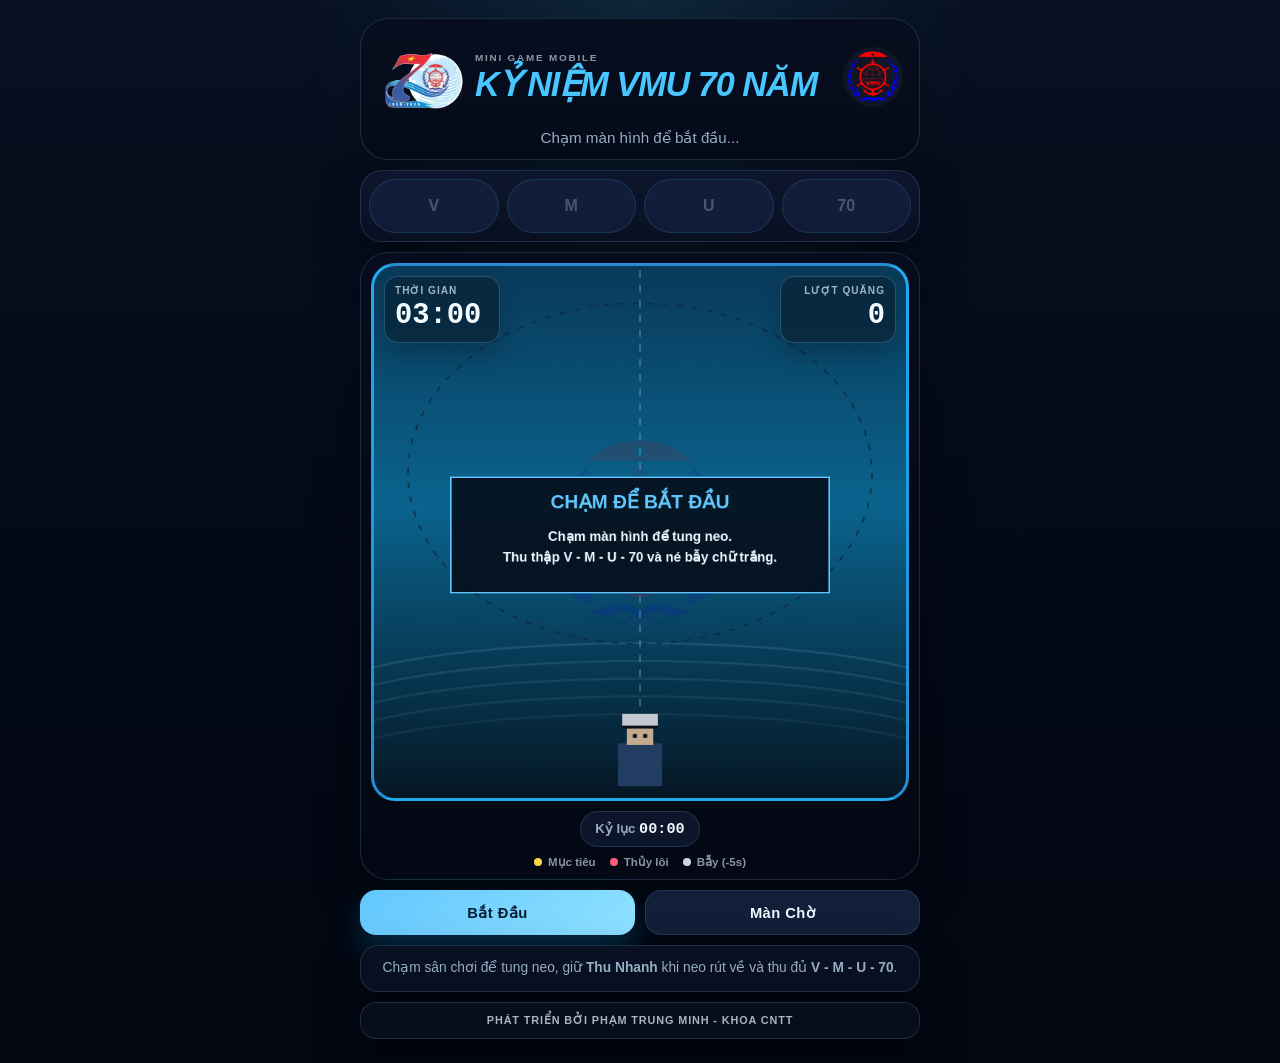
==== commit 5c408bce: "Update credit line text" ====
--- a/mobile_web/index.html
+++ b/mobile_web/index.html
@@ -71,10 +71,11 @@
           </p>
         </section>
 
-        <footer class="credit-bar">COPYRIGHT BY PHAM TRUNG MINH - KHOA CNTT</footer>
+        <footer class="credit-bar">Phát triển bởi Phạm Trung Minh - Khoa CNTT</footer>
       </main>
     </div>
 
     <script src="./app.js"></script>
   </body>
 </html>
+
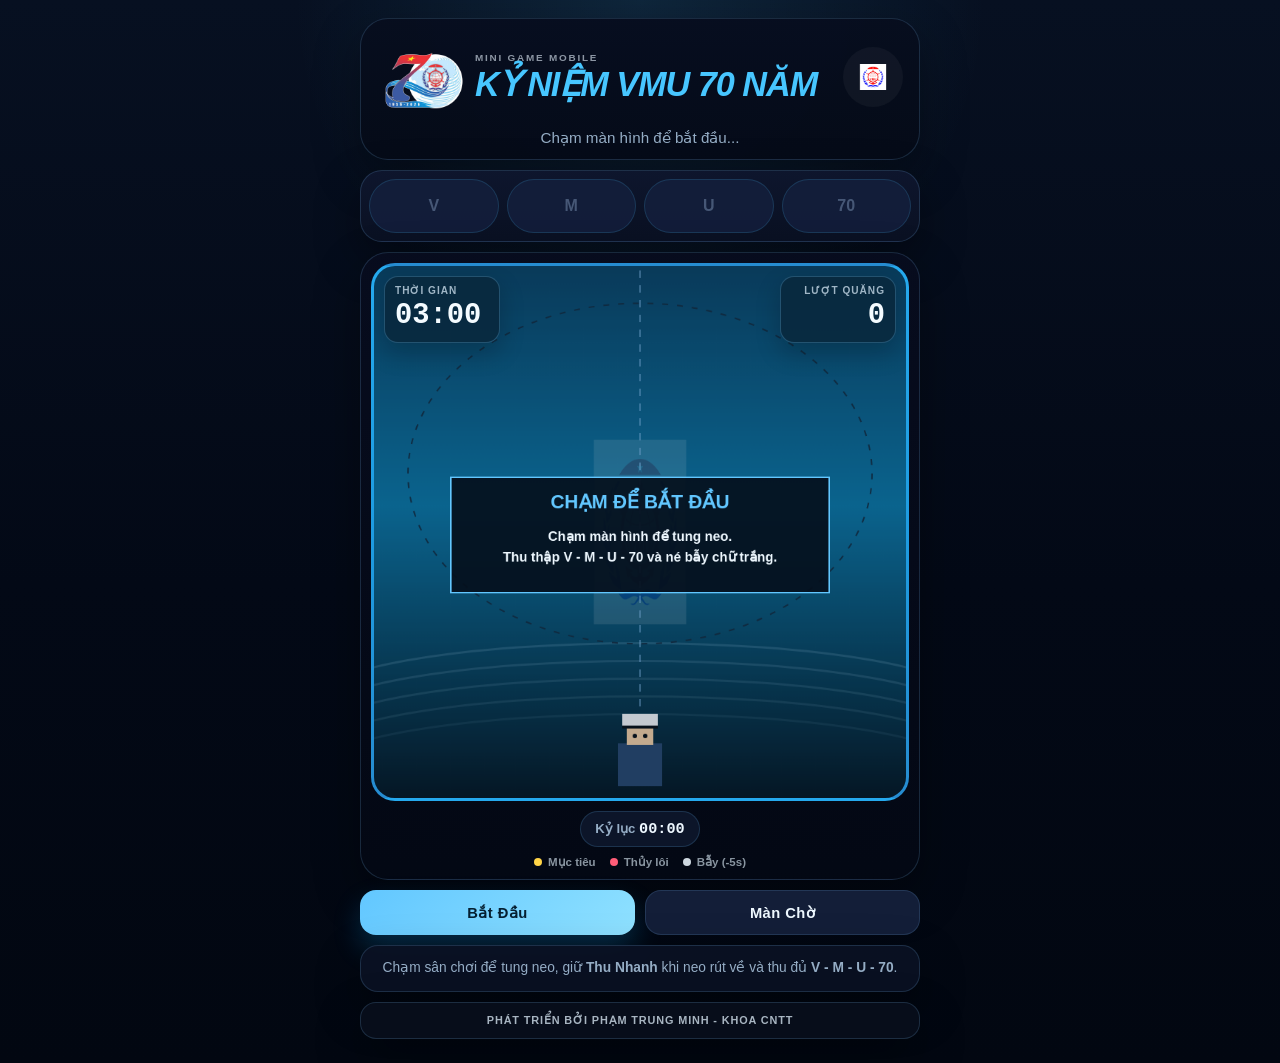
==== commit 6713b22f: "Replace web crest with standard VMU logo" ====
--- a/mobile_web/index.html
+++ b/mobile_web/index.html
@@ -20,7 +20,7 @@
               <p class="eyebrow">Mini Game Mobile</p>
               <h1>KỶ NIỆM VMU 70 NĂM</h1>
             </div>
-            <img class="crest-logo" src="./Logo-Truong-Dai-Hoc-Hang-Hai.webp" alt="VMU crest" />
+            <img class="crest-logo" src="./logoVMU-chuan.png" alt="VMU crest" />
           </div>
           <div class="hero-note" id="heroNote">Chạm màn hình để bắt đầu...</div>
         </header>
@@ -79,3 +79,4 @@
   </body>
 </html>
 
+
